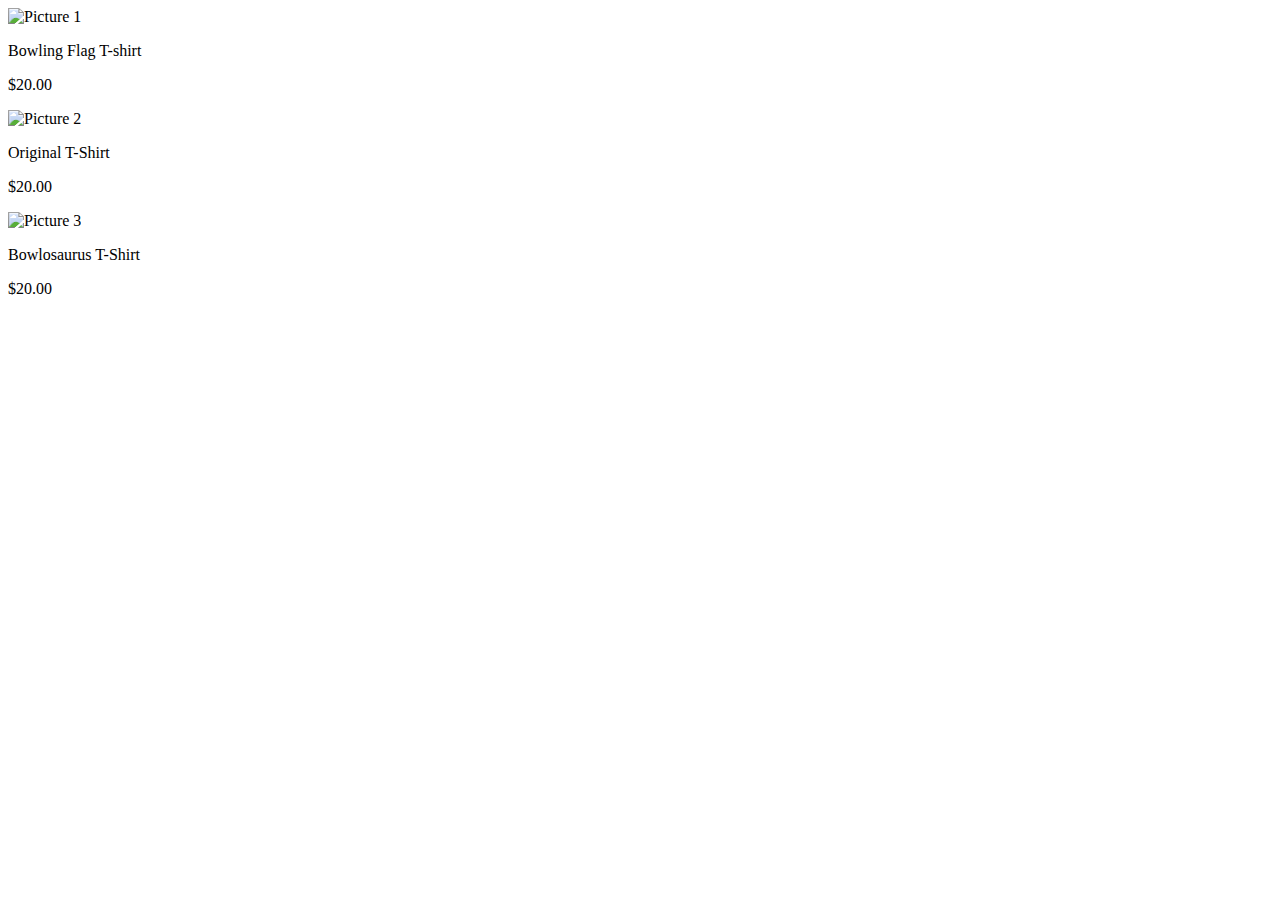
==== index.html @ d978cbeb "Create index.html" ====
<!DOCTYPE html>
<html lang="en">
<head>
    <meta charset="UTF-8">
    <meta name="viewport" content="width=device-width, initial-scale=1.0">
    <title>Shirt Shop</title>
    <link rel="stylesheet" href="style.css">
</head>
<body>
    <div class="gallery">
        <div class="item">
            <img src="pictures/image1.jpeg" alt="Picture 1">
            <p class="product-name">Bowling Flag T-shirt</p>
            <p class="price">$20.00</p>
        </div>
        <div class="item">
            <img src="pictures/image2.jpeg" alt="Picture 2">
            <p class="product-name">Original T-Shirt</p>
            <p class="price">$20.00</p>
        </div>
        <div class="item">
            <img src="pictures/image3.jpeg" alt="Picture 3">
            <p class="product-name">Bowlosaurus T-Shirt</p>
            <p class="price">$20.00</p>
        </div>

    </div>
</body>
</html>
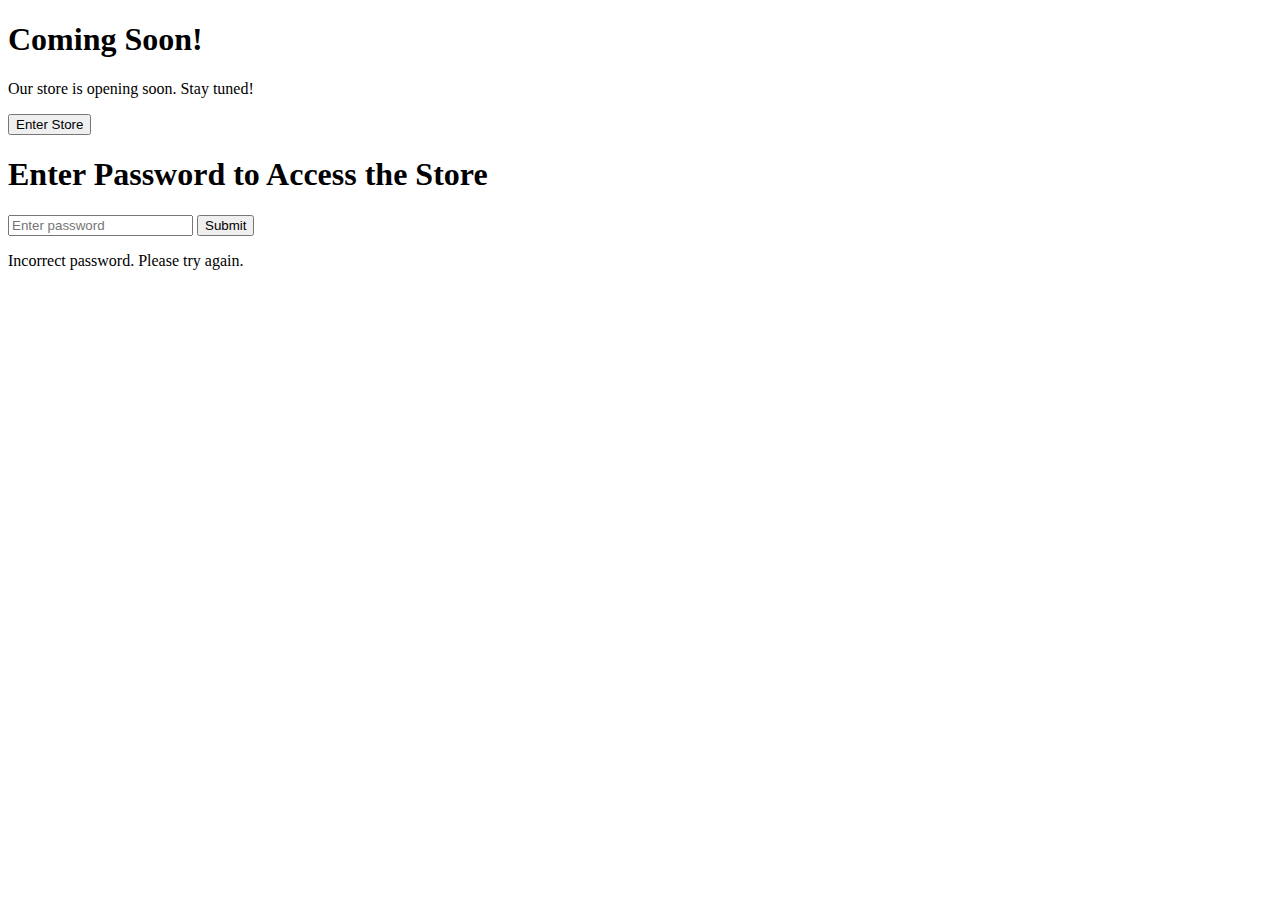
==== commit a19f5573: "Update index.html" ====
--- a/index.html
+++ b/index.html
@@ -3,27 +3,23 @@
 <head>
     <meta charset="UTF-8">
     <meta name="viewport" content="width=device-width, initial-scale=1.0">
-    <title>Shirt Shop</title>
-    <link rel="stylesheet" href="style.css">
+    <title>Coming Soon</title>
+    <link rel="stylesheet" href="styles.css">
 </head>
 <body>
-    <div class="gallery">
-        <div class="item">
-            <img src="pictures/image1.jpeg" alt="Picture 1">
-            <p class="product-name">Bowling Flag T-shirt</p>
-            <p class="price">$20.00</p>
-        </div>
-        <div class="item">
-            <img src="pictures/image2.jpeg" alt="Picture 2">
-            <p class="product-name">Original T-Shirt</p>
-            <p class="price">$20.00</p>
-        </div>
-        <div class="item">
-            <img src="pictures/image3.jpeg" alt="Picture 3">
-            <p class="product-name">Bowlosaurus T-Shirt</p>
-            <p class="price">$20.00</p>
-        </div>
+    <div id="coming-soon">
+        <h1>Coming Soon!</h1>
+        <p>Our store is opening soon. Stay tuned!</p>
+        <button id="enter-store-button">Enter Store</button>
+    </div>
 
+    <div id="password-page" class="hidden">
+        <h1>Enter Password to Access the Store</h1>
+        <input type="password" id="password-input" placeholder="Enter password">
+        <button id="submit-password-button">Submit</button>
+        <p id="error-message" class="hidden">Incorrect password. Please try again.</p>
     </div>
+
+    <script src="script.js"></script>
 </body>
 </html>
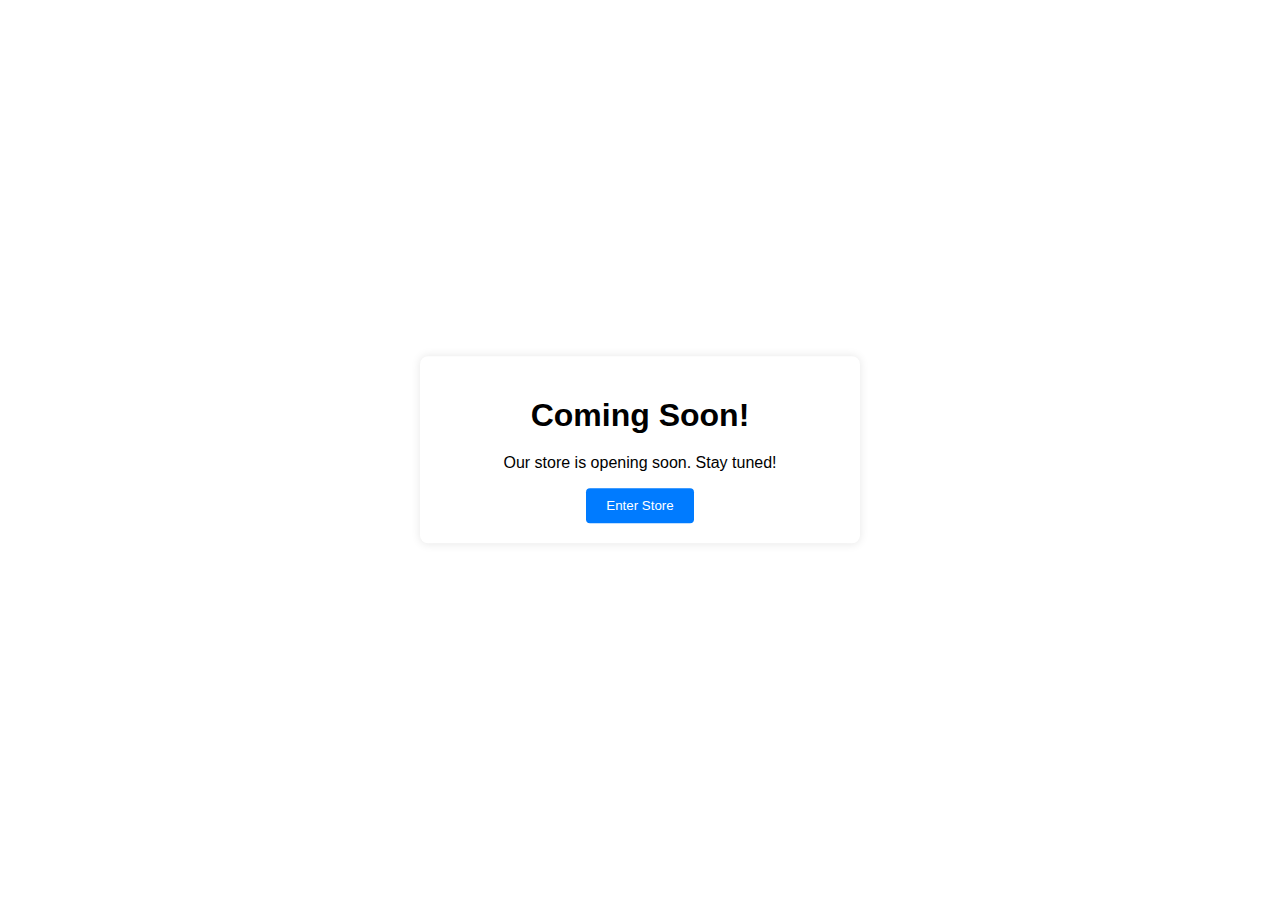
==== commit 033c9acd: "Update index.html" ====
--- a/index.html
+++ b/index.html
@@ -4,7 +4,7 @@
     <meta charset="UTF-8">
     <meta name="viewport" content="width=device-width, initial-scale=1.0">
     <title>Coming Soon</title>
-    <link rel="stylesheet" href="styles.css">
+    <link rel="stylesheet" href="CSS/styles.css">
 </head>
 <body>
     <div id="coming-soon">
--- a/CSS/styles.css
+++ b/CSS/styles.css
@@ -0,0 +1,53 @@
+body {
+    font-family: Arial, sans-serif;
+    text-align: center;
+    margin: 0;
+    padding: 0;
+}
+
+.hidden {
+    display: none;
+}
+
+#coming-soon, #password-page {
+    position: absolute;
+    top: 50%;
+    left: 50%;
+    transform: translate(-50%, -50%);
+    width: 80%;
+    max-width: 400px;
+    box-shadow: 0 0 10px rgba(0, 0, 0, 0.1);
+    padding: 20px;
+    background-color: white;
+    border-radius: 8px;
+}
+
+h1 {
+    font-size: 2em;
+    margin-bottom: 20px;
+}
+
+input[type="password"] {
+    width: calc(100% - 22px);
+    padding: 10px;
+    margin-bottom: 10px;
+    border: 1px solid #ccc;
+    border-radius: 4px;
+}
+
+button {
+    padding: 10px 20px;
+    border: none;
+    background-color: #007BFF;
+    color: white;
+    border-radius: 4px;
+    cursor: pointer;
+}
+
+button:hover {
+    background-color: #0056b3;
+}
+
+#error-message {
+    color: red;
+}
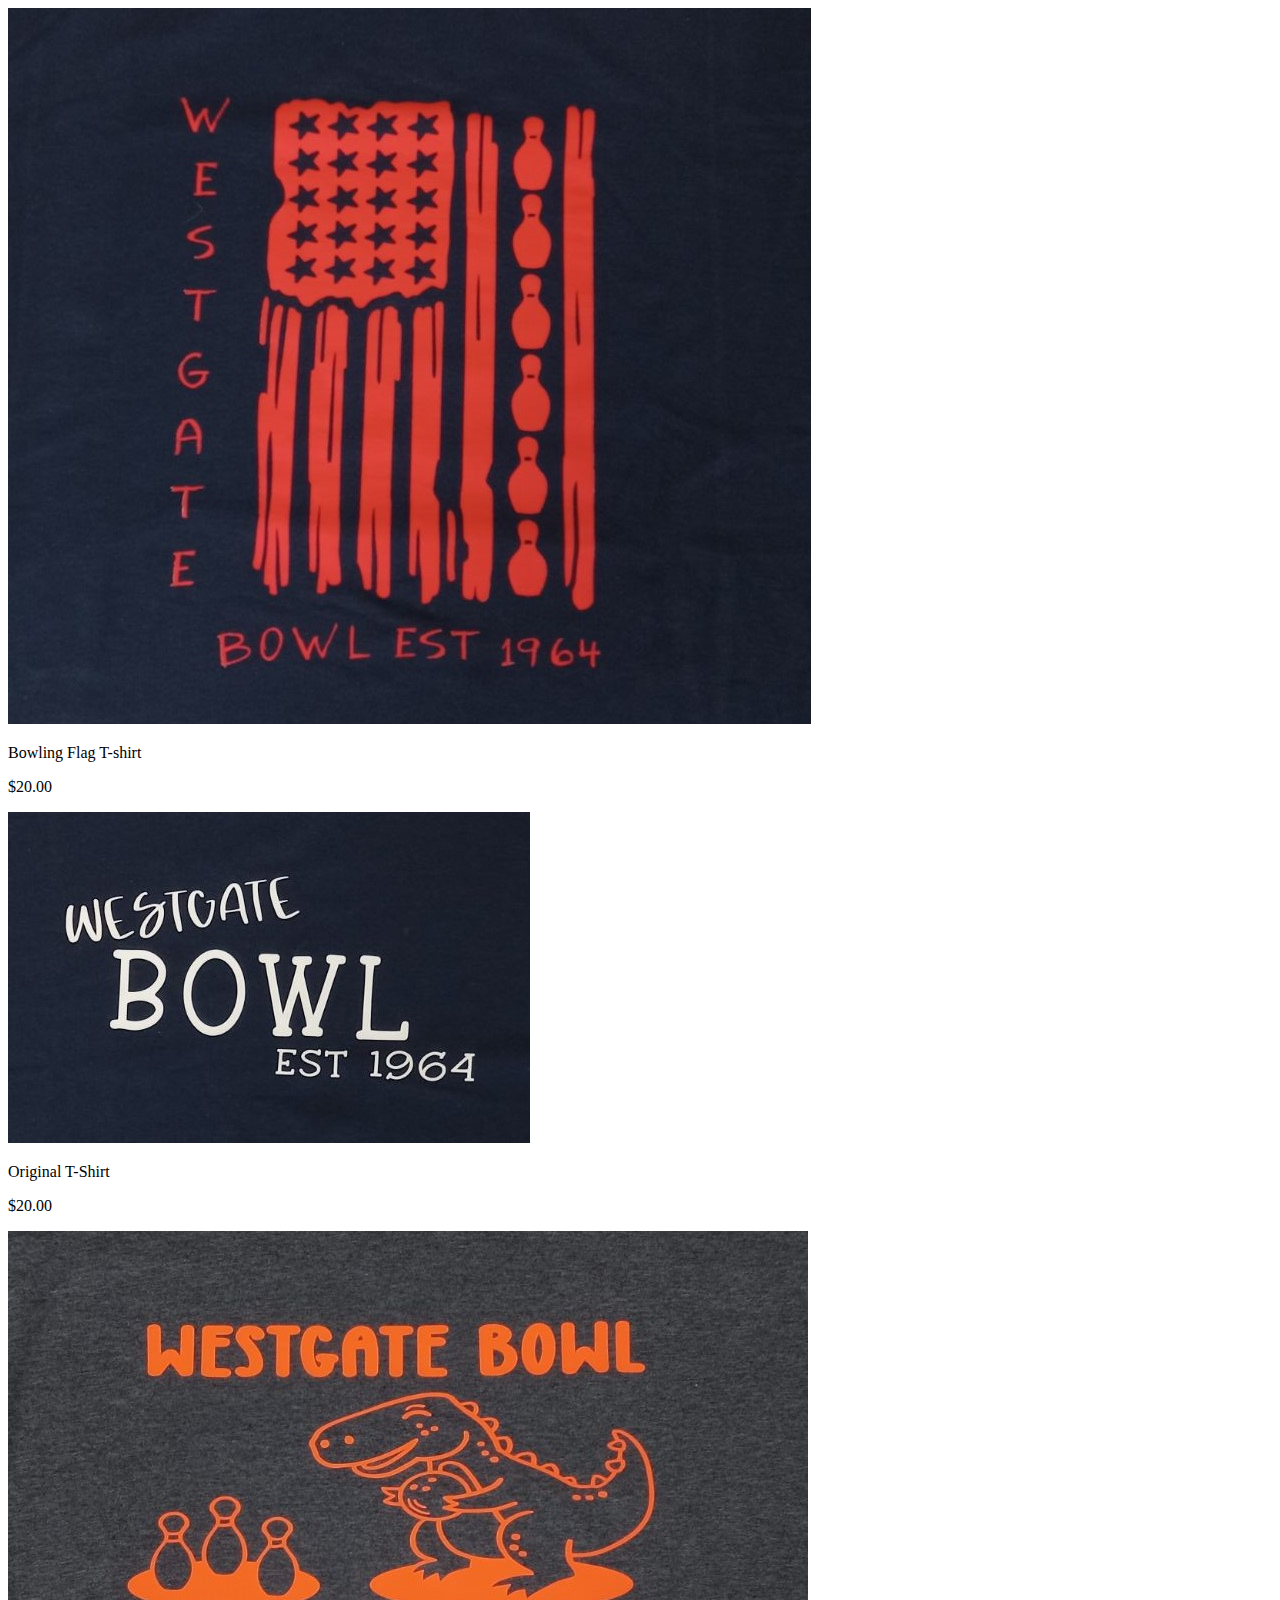
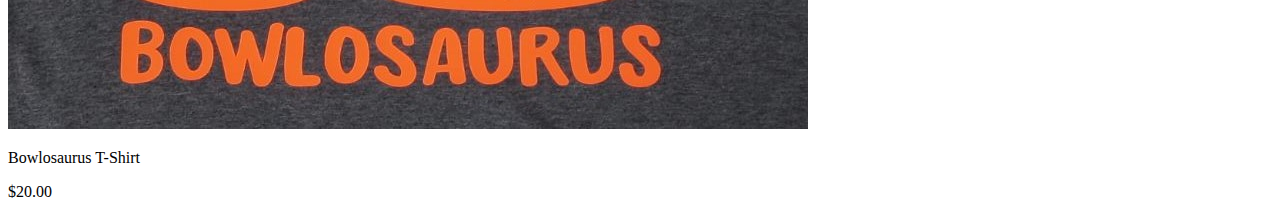
==== commit 8f0e2f33: "Create index.html" ====
--- a/index.html
+++ b/index.html
@@ -3,23 +3,27 @@
 <head>
     <meta charset="UTF-8">
     <meta name="viewport" content="width=device-width, initial-scale=1.0">
-    <title>Coming Soon</title>
-    <link rel="stylesheet" href="CSS/styles.css">
+    <title>Shirt Shop</title>
+    <link rel="stylesheet" href="style.css">
 </head>
 <body>
-    <div id="coming-soon">
-        <h1>Coming Soon!</h1>
-        <p>Our store is opening soon. Stay tuned!</p>
-        <button id="enter-store-button">Enter Store</button>
+    <div class="gallery">
+        <div class="item">
+            <img src="pictures/image1.jpeg" alt="Picture 1">
+            <p class="product-name">Bowling Flag T-shirt</p>
+            <p class="price">$20.00</p>
+        </div>
+        <div class="item">
+            <img src="pictures/image2.jpeg" alt="Picture 2">
+            <p class="product-name">Original T-Shirt</p>
+            <p class="price">$20.00</p>
+        </div>
+        <div class="item">
+            <img src="pictures/image3.jpeg" alt="Picture 3">
+            <p class="product-name">Bowlosaurus T-Shirt</p>
+            <p class="price">$20.00</p>
+        </div>
+
     </div>
-
-    <div id="password-page" class="hidden">
-        <h1>Enter Password to Access the Store</h1>
-        <input type="password" id="password-input" placeholder="Enter password">
-        <button id="submit-password-button">Submit</button>
-        <p id="error-message" class="hidden">Incorrect password. Please try again.</p>
-    </div>
-
-    <script src="script.js"></script>
 </body>
 </html>
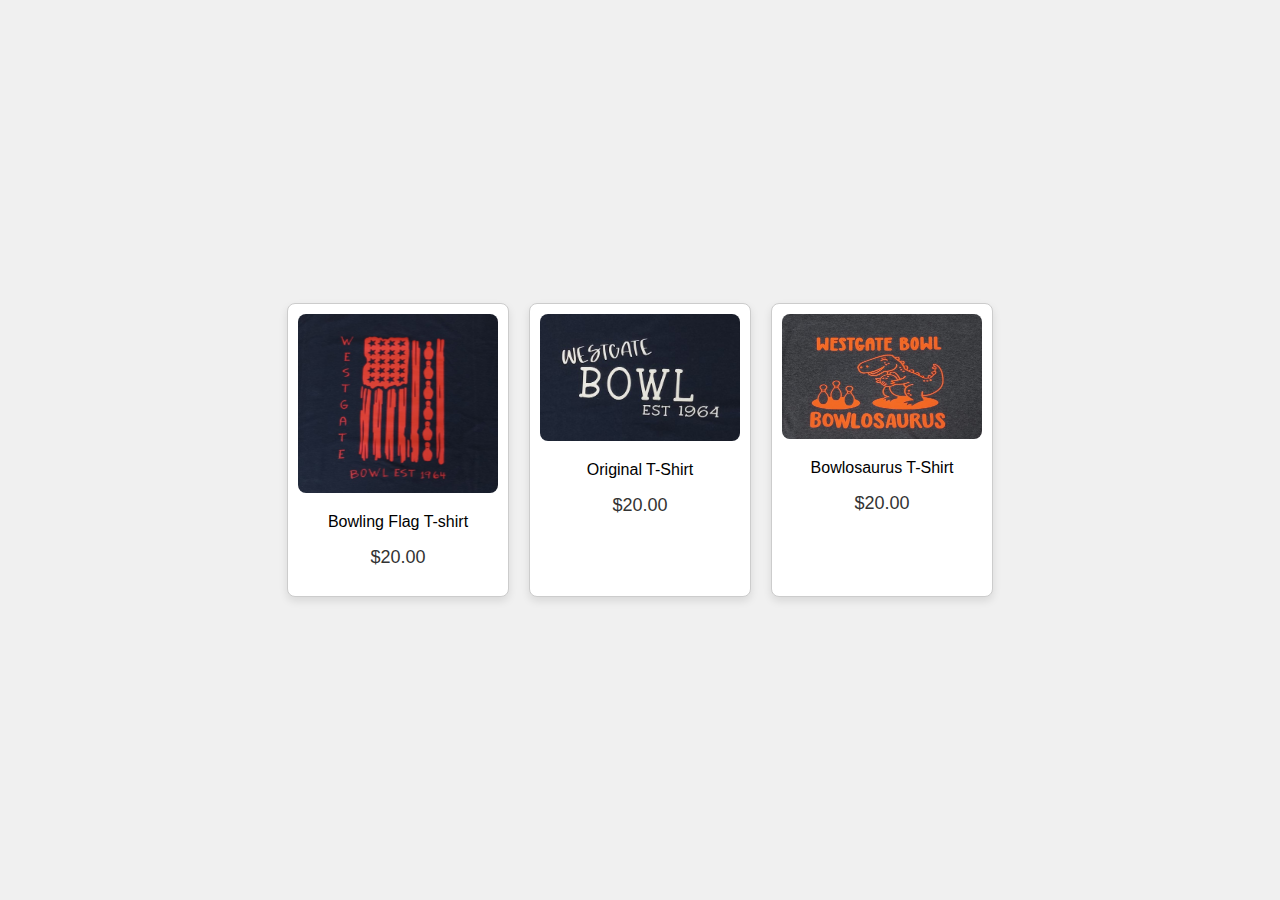
==== commit 16f894fe: "Update index.html" ====
--- a/index.html
+++ b/index.html
@@ -9,21 +9,26 @@
 <body>
     <div class="gallery">
         <div class="item">
-            <img src="pictures/image1.jpeg" alt="Picture 1">
+            <a href="product1.html">
+                <img src="pictures/image1.jpeg" alt="Picture 1">
+            </a>
             <p class="product-name">Bowling Flag T-shirt</p>
             <p class="price">$20.00</p>
         </div>
         <div class="item">
-            <img src="pictures/image2.jpeg" alt="Picture 2">
+            <a href="product2.html">
+                <img src="pictures/image2.jpeg" alt="Picture 2">
+            </a>
             <p class="product-name">Original T-Shirt</p>
             <p class="price">$20.00</p>
         </div>
         <div class="item">
-            <img src="pictures/image3.jpeg" alt="Picture 3">
+            <a href="product3.html">
+                <img src="pictures/image3.jpeg" alt="Picture 3">
+            </a>
             <p class="product-name">Bowlosaurus T-Shirt</p>
             <p class="price">$20.00</p>
         </div>
-
     </div>
 </body>
 </html>
--- a/style.css
+++ b/style.css
@@ -0,0 +1,36 @@
+body {
+    font-family: Arial, sans-serif;
+    display: flex;
+    justify-content: center;
+    align-items: center;
+    height: 100vh;
+    margin: 0;
+    background-color: #f0f0f0;
+}
+
+.gallery {
+    display: flex;
+    flex-wrap: wrap;
+    gap: 20px;
+}
+
+.item {
+    background-color: white;
+    padding: 10px;
+    border: 1px solid #ccc;
+    border-radius: 8px;
+    box-shadow: 0 4px 8px rgba(0, 0, 0, 0.1);
+    text-align: center;
+    width: 200px;
+}
+
+.item img {
+    max-width: 100%;
+    border-radius: 8px;
+}
+
+.price {
+    margin-top: 10px;
+    font-size: 18px;
+    color: #333;
+}
